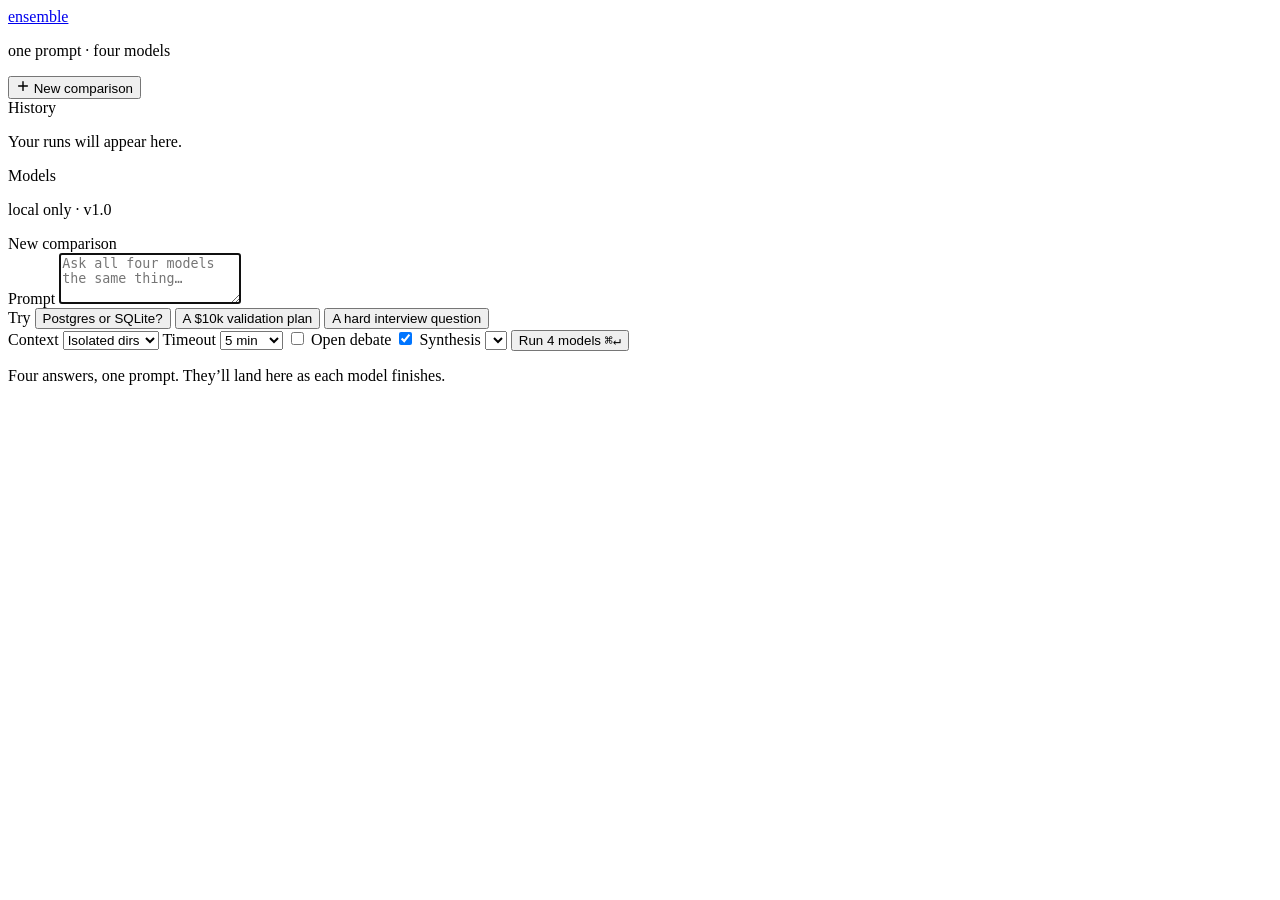
==== web/index.html @ 5bc48946 "baseline: ensemble v1.1.0 before improvement pass" ====
<!doctype html>
<html lang="en">
<head>
  <meta charset="utf-8">
  <meta name="viewport" content="width=device-width, initial-scale=1">
  <meta name="color-scheme" content="light dark">
  <title>ensemble</title>
  <link rel="icon" href="data:image/svg+xml,%3Csvg xmlns='http://www.w3.org/2000/svg' viewBox='0 0 32 32'%3E%3Crect width='32' height='32' rx='7' fill='%231b2b3f'/%3E%3Crect x='7' y='7' width='7' height='7' rx='1.5' fill='%235B5BD6'/%3E%3Crect x='18' y='7' width='7' height='7' rx='1.5' fill='%23C15F3C'/%3E%3Crect x='7' y='18' width='7' height='7' rx='1.5' fill='%232F6BFF'/%3E%3Crect x='18' y='18' width='7' height='7' rx='1.5' fill='%230B8F6A'/%3E%3C/svg%3E">
  <link rel="stylesheet" href="/app.css">
</head>
<body>
  <div class="app">
    <aside class="rail">
      <div class="rail-top">
        <a class="brand" href="/" aria-label="ensemble home">
          <span class="mark" aria-hidden="true"><i></i><i></i><i></i><i></i></span>
          <span class="brand-name">ensemble</span>
        </a>
        <p class="tagline">one prompt · four models</p>
        <button id="new-run" class="new-run" type="button">
          <svg width="14" height="14" viewBox="0 0 16 16" fill="none" aria-hidden="true">
            <path d="M8 3v10M3 8h10" stroke="currentColor" stroke-width="1.6" stroke-linecap="round"/>
          </svg>
          New comparison
        </button>
      </div>

      <section class="rail-section history-section" aria-labelledby="history-label">
        <div class="rail-label" id="history-label">History</div>
        <div id="history-list" class="history"></div>
        <p id="history-empty" class="rail-empty">Your runs will appear here.</p>
      </section>

      <section class="rail-section readiness" aria-labelledby="models-label">
        <div class="rail-label" id="models-label">Models</div>
        <div id="readiness-list" class="readiness-list"></div>
        <p class="rail-foot">local only · v1.0</p>
      </section>
    </aside>

    <main class="main">
      <div class="topline">
        <span id="crumb">New comparison</span>
        <a id="report-link" class="report-link" href="#" target="_blank" rel="noopener" hidden>
          Open full report <span aria-hidden="true">↗</span>
        </a>
      </div>

      <section class="composer" aria-label="Prompt">
        <label class="sr-only" for="prompt">Prompt</label>
        <textarea id="prompt" rows="3" placeholder="Ask all four models the same thing…"
                  spellcheck="false" autofocus></textarea>

        <div class="samples" id="samples">
          <span class="samples-label">Try</span>
          <button type="button" data-prompt="Compare Postgres and SQLite for a small analytics product. Pick one and defend it.">Postgres or SQLite?</button>
          <button type="button" data-prompt="A founder has $10k and six months to validate a B2B idea. What should they spend it on, and what should they refuse to buy?">A $10k validation plan</button>
          <button type="button" data-prompt="Write the hardest interview question for a senior backend engineer, then answer it well.">A hard interview question</button>
        </div>

        <div class="controls">
          <div id="model-picker" class="model-picker" role="group" aria-label="Models"></div>
          <div class="options">
            <label class="field">
              <span>Context</span>
              <select id="context" title="Where the models work">
                <option value="temp">Isolated dirs</option>
                <option value="copy">Project copy</option>
                <option value="cwd">In place</option>
              </select>
            </label>
            <label class="field">
              <span>Timeout</span>
              <select id="timeout" title="Per-model timeout">
                <option value="120">2 min</option>
                <option value="300" selected>5 min</option>
                <option value="600">10 min</option>
              </select>
            </label>
            <label class="toggle" title="Open debate: every model sees the others and rebuts. Off by default.">
              <input type="checkbox" id="debate">
              <span>Open debate</span>
            </label>
            <label class="toggle" title="Ask one model to compare all answers">
              <input type="checkbox" id="judge" checked>
              <span>Synthesis</span>
            </label>
            <select id="judge-provider" class="judge-select" aria-label="Synthesis model"></select>
            <button id="run" class="primary" type="button">
              <span id="run-label">Run 4 models</span>
              <kbd>⌘↵</kbd>
            </button>
          </div>
        </div>
      </section>

      <section id="empty" class="empty">
        <div class="empty-mark" aria-hidden="true"><i></i><i></i><i></i><i></i></div>
        <p>Four answers, one prompt. They’ll land here as each model finishes.</p>
      </section>

      <section id="run-view" class="run-view" hidden>
        <header class="run-head">
          <div class="run-heading">
            <span id="run-state" class="run-state">Running</span>
            <h1 id="run-title">…</h1>
            <p class="run-meta" id="run-meta"></p>
          </div>
          <div class="run-actions">
            <button id="reuse" class="ghost" type="button">Reuse prompt</button>
            <button id="cancel" class="ghost danger" type="button" hidden>Stop</button>
          </div>
        </header>
        <section id="challenge-bar" class="challenge-bar" hidden>
          <span class="challenge-kicker">Cross-examine</span>
          <select id="challenge-from" aria-label="Challenger"></select>
          <span class="challenge-vs">argues against</span>
          <select id="challenge-to" aria-label="Target"></select>
          <button id="challenge-run" class="ghost" type="button">Run challenge</button>
        </section>
        <div id="panes" class="panes"></div>
        <section id="challenges" class="challenges" hidden></section>
        <section id="judge-pane" class="judge" hidden aria-labelledby="judge-title">
          <header class="judge-head">
            <h2 id="judge-title">Synthesis</h2>
            <span id="judge-model" class="judge-model"></span>
            <span id="judge-status" class="status"></span>
          </header>
          <div id="judge-body" class="md"></div>
        </section>
      </section>
    </main>
  </div>

  <div id="toast" class="toast" role="status" aria-live="polite"></div>

  <template id="pane-template">
    <article class="pane">
      <header class="pane-head">
        <span class="pane-dot" aria-hidden="true"></span>
        <h2 class="pane-title"></h2>
        <span class="pane-model"></span>
        <span class="pane-time"></span>
        <span class="pane-status status"></span>
        <div class="pane-tools">
          <button type="button" class="icon-btn pane-copy" title="Copy answer" aria-label="Copy answer" hidden>
            <svg width="13" height="13" viewBox="0 0 16 16" fill="none" aria-hidden="true">
              <rect x="5.5" y="5.5" width="8" height="8" rx="1.5" stroke="currentColor" stroke-width="1.4"/>
              <path d="M10.5 5V4.2c0-1-.8-1.7-1.7-1.7H4.2c-1 0-1.7.8-1.7 1.7v4.6c0 1 .8 1.7 1.7 1.7H5" stroke="currentColor" stroke-width="1.4"/>
            </svg>
          </button>
          <button type="button" class="icon-btn pane-focus" title="Expand full answer" aria-label="Expand full answer">
            <svg width="12" height="12" viewBox="0 0 16 16" fill="none" aria-hidden="true">
              <path d="M6 2H2v4M10 2h4v4M6 14H2v-4M10 14h4v-4" stroke="currentColor" stroke-width="1.4" stroke-linecap="round"/>
            </svg>
            <span class="pane-focus-label">Expand</span>
          </button>
        </div>
      </header>
      <div class="pane-body"></div>
    </article>
  </template>

  <script src="/app.js" defer></script>
</body>
</html>
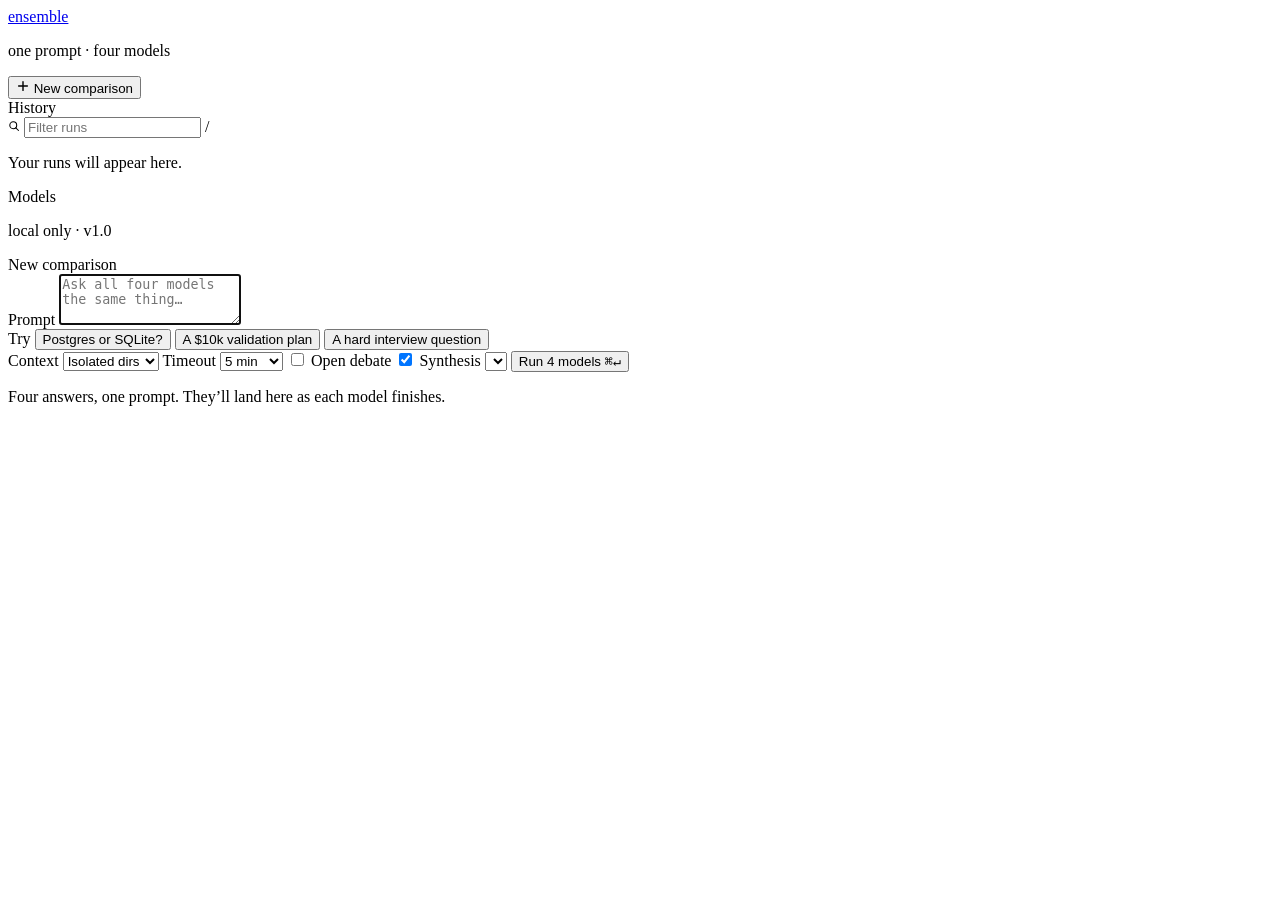
==== commit f9415878: "feat: test suite, history filter, copy-answer, defect fixes; v1.2.0 - tests/: 116-test stdlib suite " ====
--- a/web/index.html
+++ b/web/index.html
@@ -27,6 +27,15 @@
 
       <section class="rail-section history-section" aria-labelledby="history-label">
         <div class="rail-label" id="history-label">History</div>
+        <div class="history-filter">
+          <svg class="history-filter-icon" width="12" height="12" viewBox="0 0 16 16" fill="none" aria-hidden="true">
+            <circle cx="7" cy="7" r="4.6" stroke="currentColor" stroke-width="1.4"/>
+            <path d="M10.4 10.4 14 14" stroke="currentColor" stroke-width="1.4" stroke-linecap="round"/>
+          </svg>
+          <input id="history-filter" type="text" placeholder="Filter runs"
+                 aria-label="Filter runs" autocomplete="off" spellcheck="false">
+          <span class="history-filter-hint" aria-hidden="true">/</span>
+        </div>
         <div id="history-list" class="history"></div>
         <p id="history-empty" class="rail-empty">Your runs will appear here.</p>
       </section>
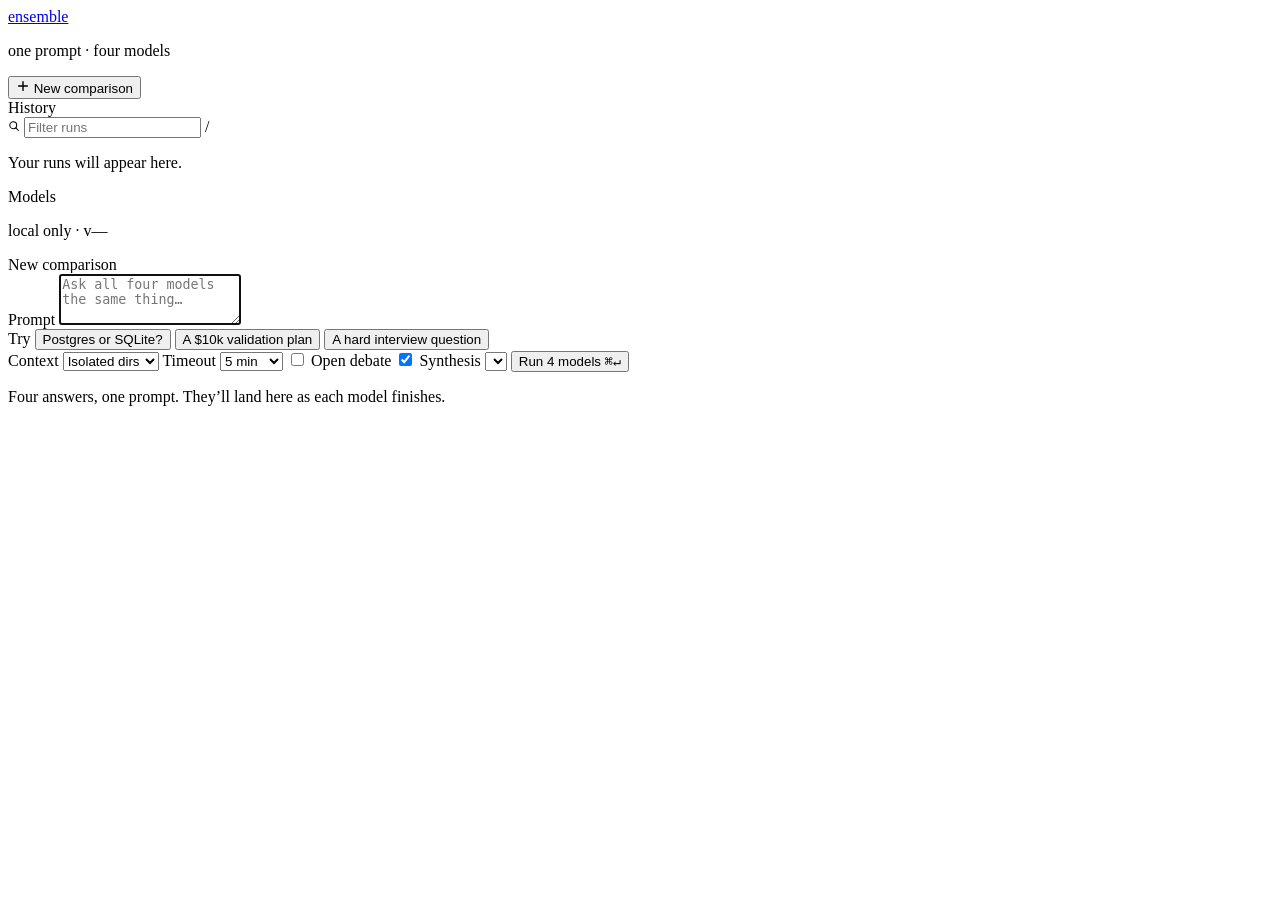
==== commit da964573: "ui: show the real server version instead of a hardcoded v1.0 The rail footer was a static string tha" ====
--- a/web/index.html
+++ b/web/index.html
@@ -43,7 +43,7 @@
       <section class="rail-section readiness" aria-labelledby="models-label">
         <div class="rail-label" id="models-label">Models</div>
         <div id="readiness-list" class="readiness-list"></div>
-        <p class="rail-foot">local only · v1.0</p>
+        <p class="rail-foot">local only · <span id="app-version">v—</span></p>
       </section>
     </aside>
 
